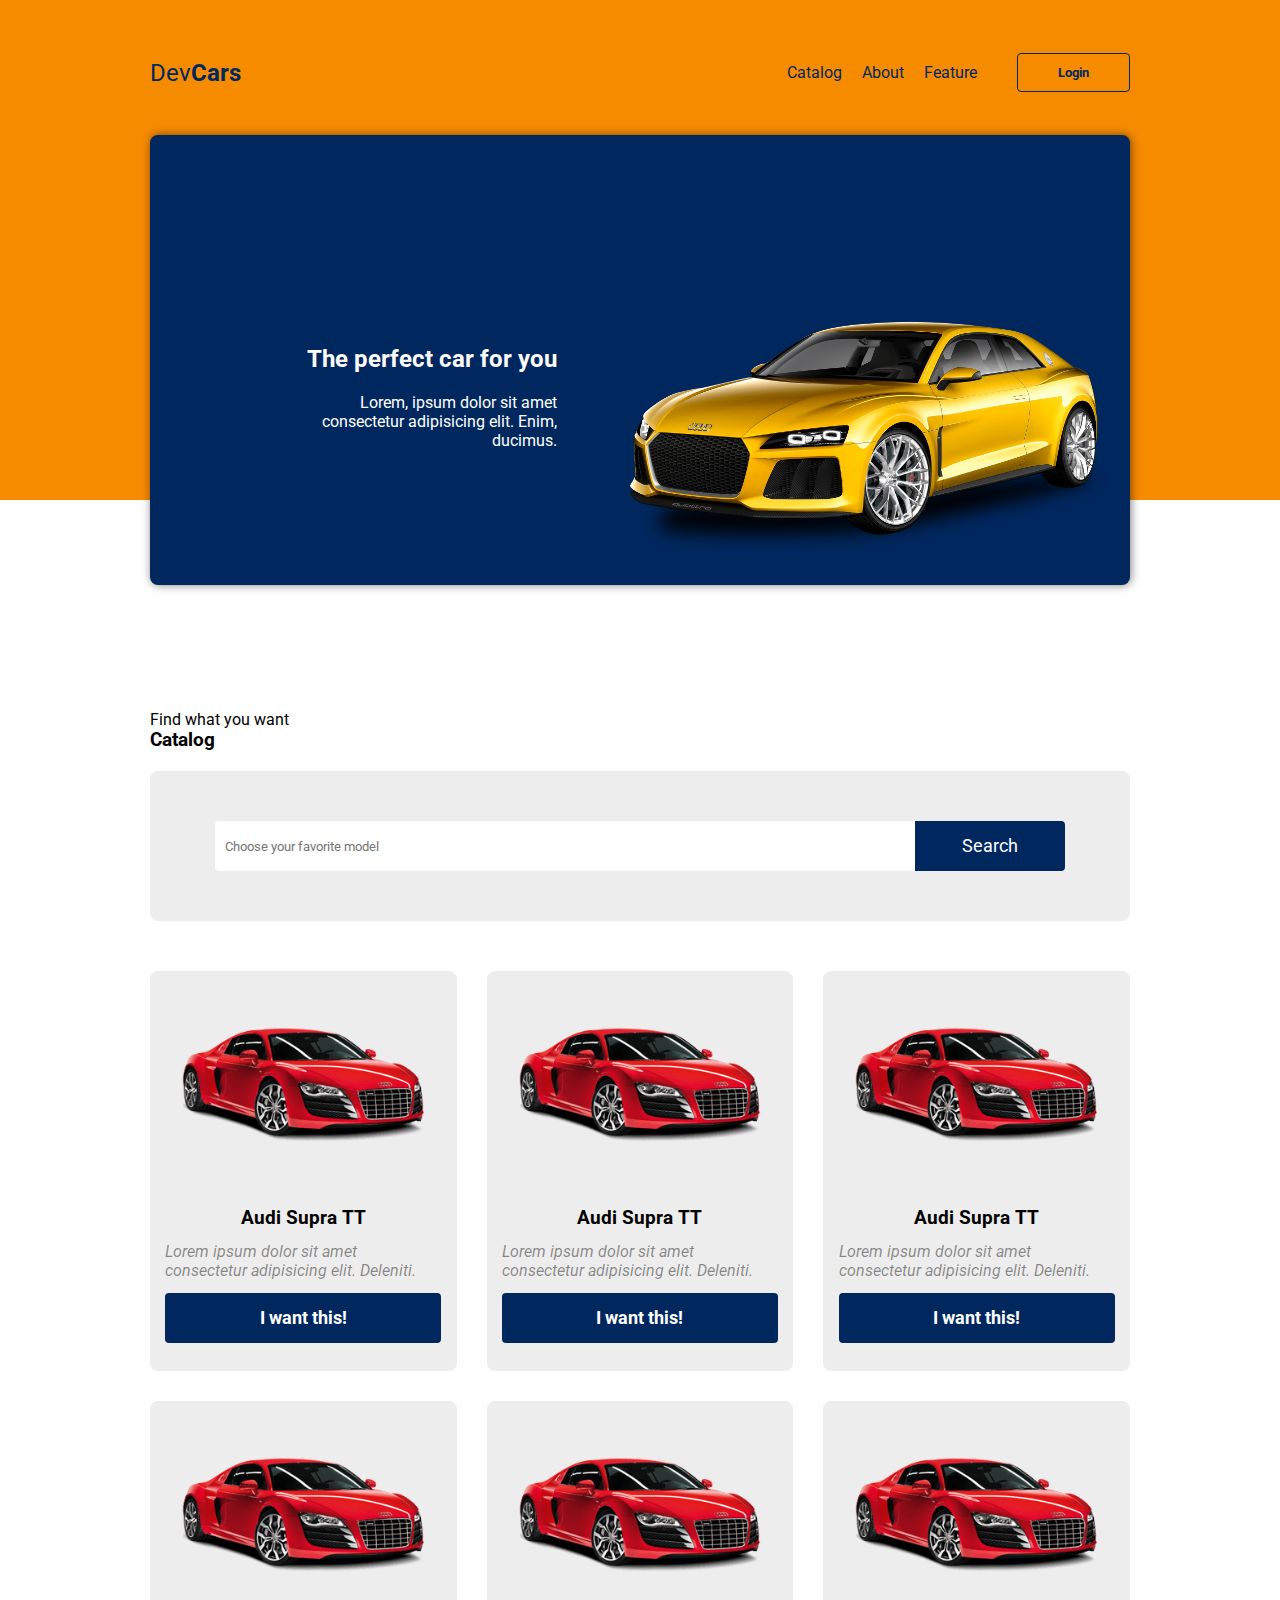
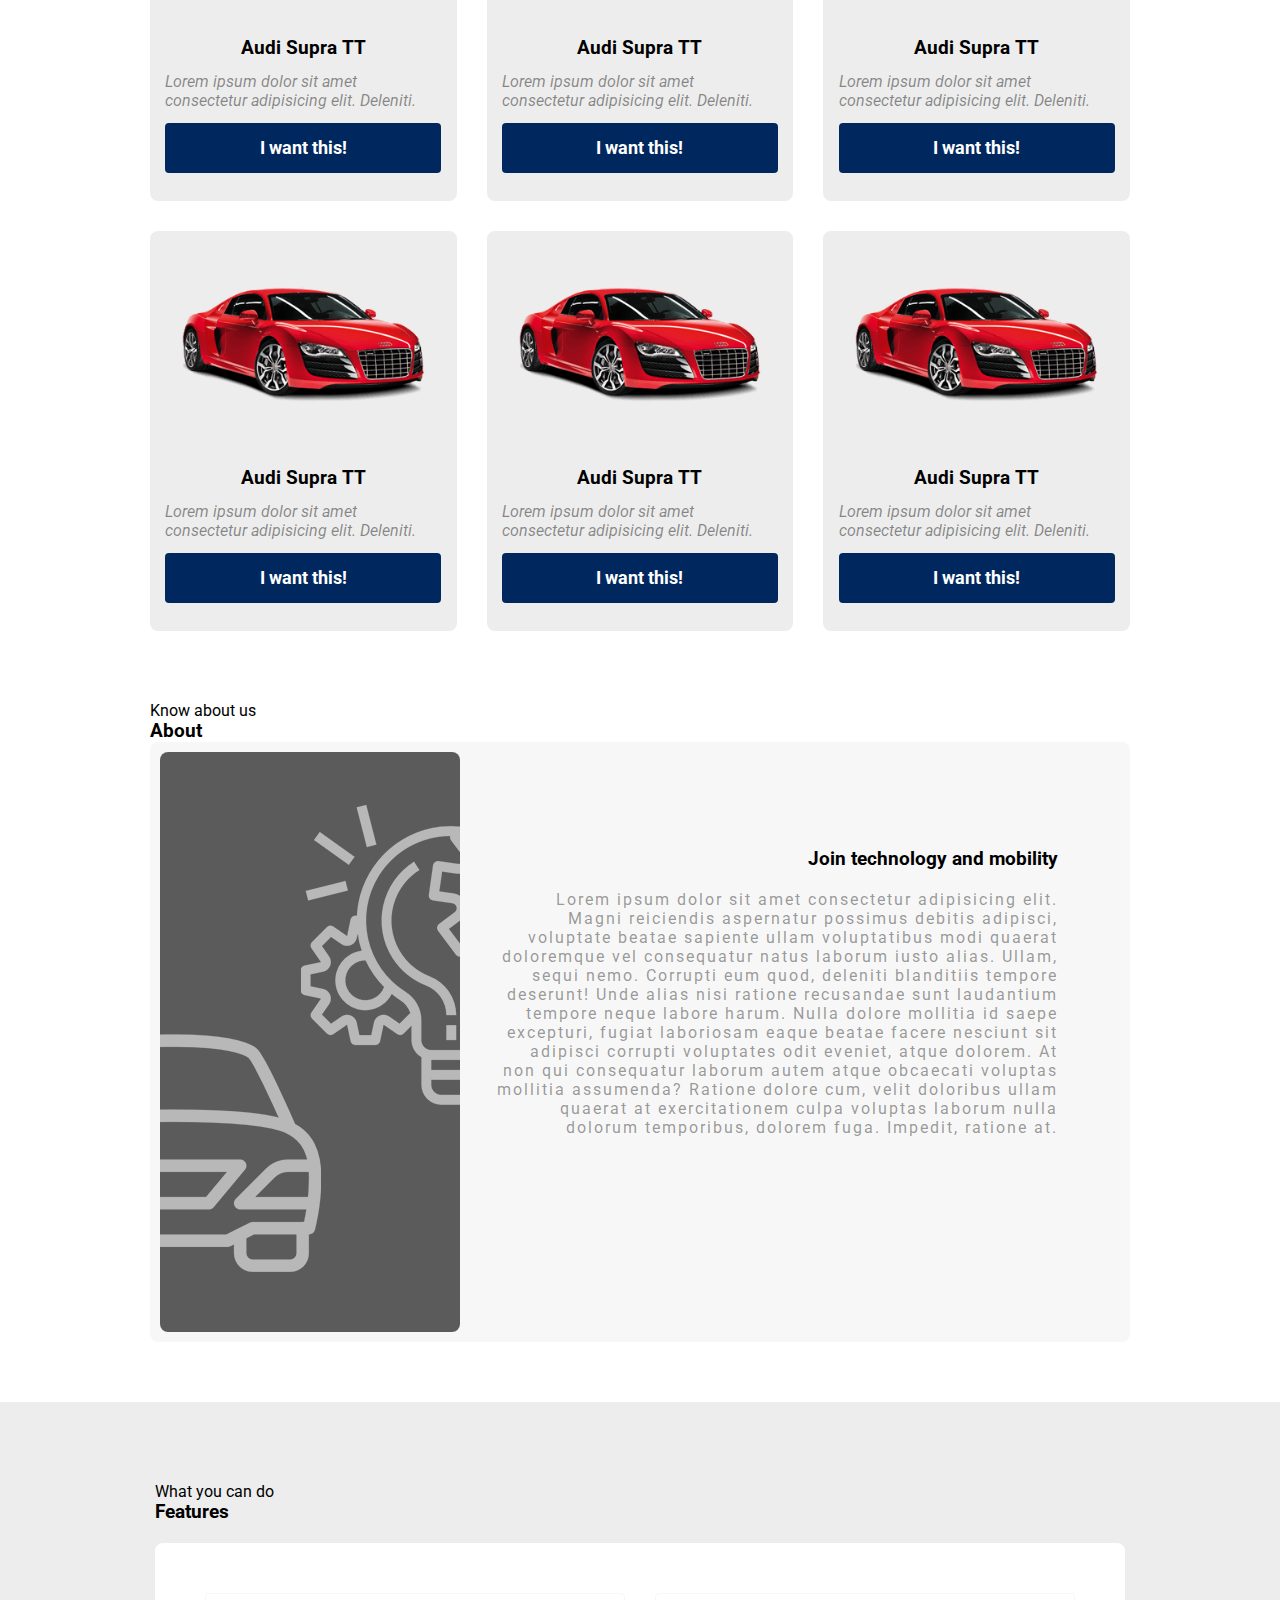
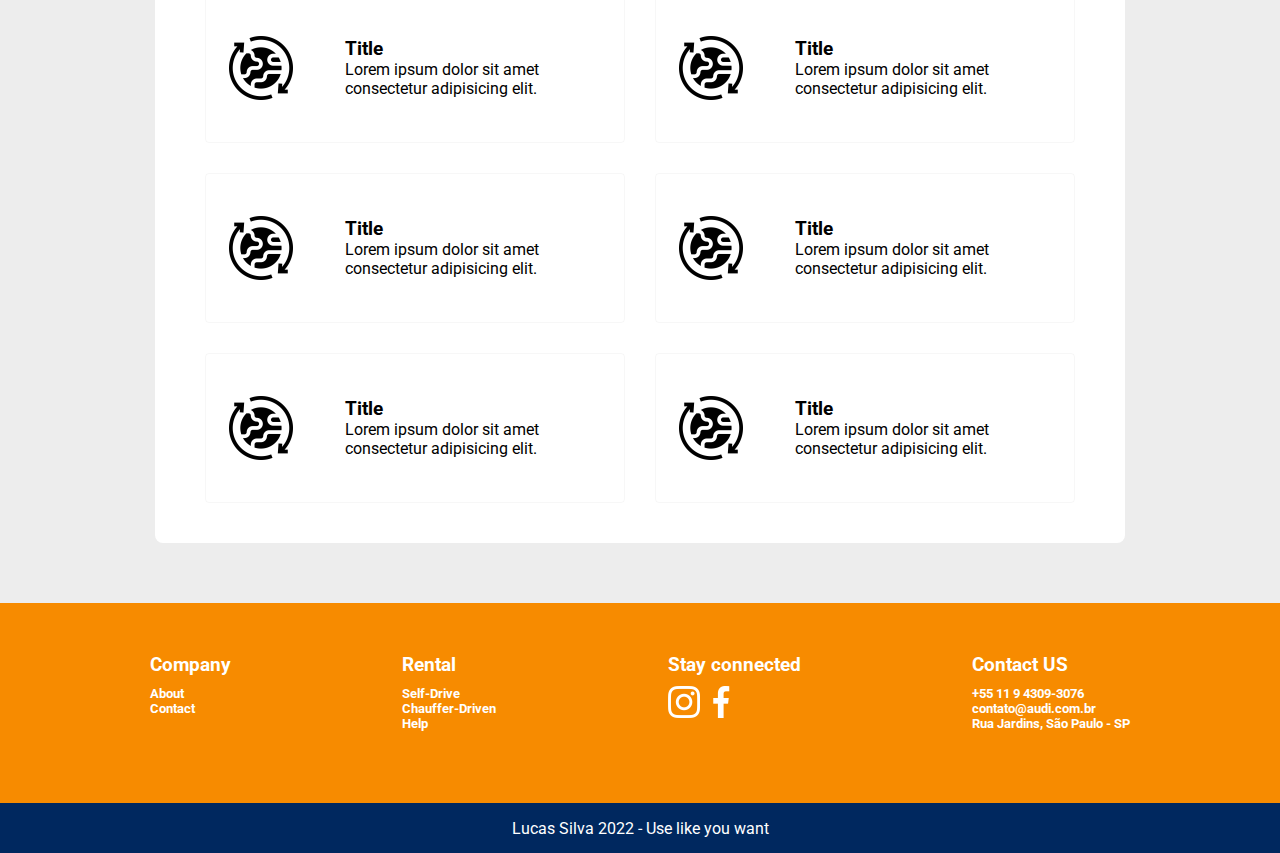
==== Cars/index.html @ 66afffa1 "Add files via upload" ====
<!DOCTYPE html>
<html lang="pt-br">
<head>
    <meta charset="UTF-8">
    <meta http-equiv="X-UA-Compatible" content="IE=edge">
    <meta name="viewport" content="width=device-width, initial-scale=1.0">
    <link rel="stylesheet" href="css/style.css">
    <title>Devcars</title>
</head>
<body>
    <header>
        <div class="content">
            <nav>
                <p class="brand">Dev<strong>Cars</strong></p>
                <ul>
                    <li><a href="#catalog">Catalog</a></li>
                    <li><a href="#about">About</a></li>
                    <li><a href="#feature">Feature</a></li>
                    <button>Login</button>
                </ul>
            </nav>
            <div class="header-block">
                <div class="text">
                    <h2>The perfect car for you</h2>
                    <p>Lorem, ipsum dolor sit amet consectetur adipisicing elit. Enim, ducimus.</p>
                </div>
                <img src="assets/car-header.png" alt="Car">
            </div>
        </div>
    </header>
        <section class="catalog" id="catalog">
            <div class="content">
                <div class="title-wrapper-catalog">
                    <p>Find what you want</p>
                    <h3>Catalog</h3>
                </div>
                <div class="filter-card">
                    <input type="text" class="search-input" placeholder="Choose your favorite model">
                    <button class="search-button">Search</button>
                </div>
                <div class="card-wrapper">
                    <div class="card-item">
                        <img src="assets/car-card.png" alt="Car">
                        <div class="card-content">
                            <h3>Audi Supra TT</h3>
                            <p>Lorem ipsum dolor sit amet consectetur adipisicing elit. Deleniti.</p>
                            <button type="button">I want this!</button>
                        </div>
                    </div>
                    <div class="card-item">
                        <img src="assets/car-card.png" alt="Car">
                        <div class="card-content">
                            <h3>Audi Supra TT</h3>
                            <p>Lorem ipsum dolor sit amet consectetur adipisicing elit. Deleniti.</p>
                            <button type="button">I want this!</button>
                        </div>
                    </div>
                    <div class="card-item">
                        <img src="assets/car-card.png" alt="Car">
                        <div class="card-content">
                            <h3>Audi Supra TT</h3>
                            <p>Lorem ipsum dolor sit amet consectetur adipisicing elit. Deleniti.</p>
                            <button type="button">I want this!</button>
                        </div>
                    </div>
                    <div class="card-item">
                        <img src="assets/car-card.png" alt="Car">
                        <div class="card-content">
                            <h3>Audi Supra TT</h3>
                            <p>Lorem ipsum dolor sit amet consectetur adipisicing elit. Deleniti.</p>
                            <button type="button">I want this!</button>
                        </div>
                    </div>
                    <div class="card-item">
                        <img src="assets/car-card.png" alt="Car">
                        <div class="card-content">
                            <h3>Audi Supra TT</h3>
                            <p>Lorem ipsum dolor sit amet consectetur adipisicing elit. Deleniti.</p>
                            <button type="button">I want this!</button>
                        </div>
                    </div>
                    <div class="card-item">
                        <img src="assets/car-card.png" alt="Car">
                        <div class="card-content">
                            <h3>Audi Supra TT</h3>
                            <p>Lorem ipsum dolor sit amet consectetur adipisicing elit. Deleniti.</p>
                            <button type="button">I want this!</button>
                        </div>
                    </div>
                    <div class="card-item">
                        <img src="assets/car-card.png" alt="Car">
                        <div class="card-content">
                            <h3>Audi Supra TT</h3>
                            <p>Lorem ipsum dolor sit amet consectetur adipisicing elit. Deleniti.</p>
                            <button type="button">I want this!</button>
                        </div>
                    </div>
                    <div class="card-item">
                        <img src="assets/car-card.png" alt="Car">
                        <div class="card-content">
                            <h3>Audi Supra TT</h3>
                            <p>Lorem ipsum dolor sit amet consectetur adipisicing elit. Deleniti.</p>
                            <button type="button">I want this!</button>
                        </div>
                    </div>
                    <div class="card-item">
                        <img src="assets/car-card.png" alt="Car">
                        <div class="card-content">
                            <h3>Audi Supra TT</h3>
                            <p>Lorem ipsum dolor sit amet consectetur adipisicing elit. Deleniti.</p>
                            <button type="button">I want this!</button>
                        </div>
                    </div>
                </div>
            </div>
        </section>

        <section class="about" id="about">
            <div class="content">
                <div class="title-wrapper-about">
                    <p>Know about us</p>
                    <h3>About</h3>
                </div>
                <div class="about-content">
                    <div class="left">
                        <img src="assets/about.png" alt="About">
                    </div>
                    <div class="right">
                        <h3>Join technology and mobility</h3>
                        <p>
                            Lorem ipsum dolor sit amet consectetur adipisicing elit. Magni reiciendis aspernatur possimus debitis adipisci, voluptate beatae sapiente ullam voluptatibus modi quaerat doloremque vel consequatur natus laborum iusto alias. Ullam, sequi nemo. Corrupti eum quod, deleniti blanditiis tempore deserunt! Unde alias nisi ratione recusandae sunt laudantium tempore neque labore harum. Nulla dolore mollitia id saepe excepturi, fugiat laboriosam eaque beatae facere nesciunt sit adipisci corrupti voluptates odit eveniet, atque dolorem. At non qui consequatur laborum autem atque obcaecati voluptas mollitia assumenda? Ratione dolore cum, velit doloribus ullam quaerat at exercitationem culpa voluptas laborum nulla dolorum temporibus, dolorem fuga. Impedit, ratione at.
                        </p>
                    </div>
                </div>
            </div>
        </section>

        <section class="features" id="features">
            <div class="content">
                <div class="title-wrapper-features">
                    <p>What you can do</p>
                    <h3>Features</h3>
                </div>
                <div class="feature-card-block">
                    <div class="feature-card-item">
                        <img src="assets/feature-planet.png" alt="Feature">
                        <div class="feature-text-content">
                            <h3>Title</h3>
                            <p>Lorem ipsum dolor sit amet consectetur adipisicing elit.</p>
                        </div>
                    </div>
                    <div class="feature-card-item">
                        <img src="assets/feature-planet.png" alt="Feature">
                        <div class="feature-text-content">
                            <h3>Title</h3>
                            <p>Lorem ipsum dolor sit amet consectetur adipisicing elit.</p>
                        </div>
                    </div>
                    <div class="feature-card-item">
                        <img src="assets/feature-planet.png" alt="Feature">
                        <div class="feature-text-content">
                            <h3>Title</h3>
                            <p>Lorem ipsum dolor sit amet consectetur adipisicing elit.</p>
                        </div>
                    </div>
                    <div class="feature-card-item">
                        <img src="assets/feature-planet.png" alt="Feature">
                        <div class="feature-text-content">
                            <h3>Title</h3>
                            <p>Lorem ipsum dolor sit amet consectetur adipisicing elit.</p>
                        </div>
                    </div>
                    <div class="feature-card-item">
                        <img src="assets/feature-planet.png" alt="Feature">
                        <div class="feature-text-content">
                            <h3>Title</h3>
                            <p>Lorem ipsum dolor sit amet consectetur adipisicing elit.</p>
                        </div>
                    </div>
                    <div class="feature-card-item">
                        <img src="assets/feature-planet.png" alt="Feature">
                        <div class="feature-text-content">
                            <h3>Title</h3>
                            <p>Lorem ipsum dolor sit amet consectetur adipisicing elit.</p>
                        </div>
                    </div>
                </div>
            </div>
        </section>

        <footer>
            <div class="main">
                <div class="content footer-links">
                    <div class="footer-company">
                        <h4>Company</h4>
                        <h6>About</h6>
                        <h6>Contact</h6>
                    </div>
                    <div class="footer-rental">
                        <h4>Rental</h4>
                        <h6>Self-Drive</h6>
                        <h6>Chauffer-Driven</h6>
                        <h6>Help</h6>
                    </div>
                    <div class="footer-social">
                        <h4>Stay connected</h4>
                        <div class="social-icons">
                            <img src="assets/instagram.png" alt="Instagram">
                            <img src="assets/facebook.png" alt="Facebook">
                        </div>
                    </div>
                    <div class="footer-contact">
                        <h4>Contact US</h4>
                        <h6>+55 11 9 4309-3076</h6>
                        <h6>contato@audi.com.br</h6>
                        <h6>Rua Jardins, São Paulo - SP</h6>
                    </div>
                </div>
            </div>
            <div class="last">
                Lucas Silva 2022 - Use like you want
            </div>
        </footer>
</body>
</html>
---- Cars/css/style.css ----
/* font importing */
@import url('https://fonts.googleapis.com/css2?family=Open+Sans:ital,wght@0,400;0,600;1,400&family=Roboto:wght@400;700&display=swap');

/* reset css */
* {
    margin: 0;
    padding: 0;
    box-sizing: border-box;
    outline: none;
    font-family: "Roboto", sans-serif;
}

:root {
    --orange: #f78b00;
    --blue: #00285f;
    --gray: #ededed;
}

html, body {
    width: 100%;
    
}

header {
    width: 100%;
    height: 500px;
    background: var(--orange);
}

.content {
    max-width: 1000px;
    min-width: 300px;
    margin: 0 auto;
    display: flex;
    flex-direction: column;
    padding: 10px;
}

nav {
    width: 100%;
    height: 125px;
    display: flex;
    flex-direction: row;
    align-items: center;
    justify-content: space-between;
}

.brand {
    font-size: 24px;
    color: var(--blue);
    cursor: pointer;
}

nav ul {
    display: flex;
    flex-direction: row;    
}

nav ul li {
    list-style: none;
    padding: 10px;
    cursor: pointer;
}

nav ul li a {
    text-decoration: none;
    color: var(--blue);
}

nav ul li a:hover {
    color: #00285f83;
}

nav ul button {
    border: 1px solid var(--blue);
    background: transparent;
    padding: 8px 40px;
    cursor: pointer;
    margin-left: 30px;
    color: var(--blue);
    font-weight: bold;
    border-radius: 4px;
    transition: .5s;
}

nav ul button:hover {
    background: var(--blue);
    color: #FFF;
}

.content .header-block {
    max-width: 1000px;
    min-width: 300px;
    height: 450px;
    background: var(--blue);
    border-radius: 8px;
    box-shadow: 1px 0px 10px 0px rgba(0, 0, 0, 0.5);
    -webkit-box-shadow: 1px 0px 10px 0px rgba(0, 0, 0, 0.5);
    -moz-box-shadow: 1px 0px 10px 0px rgba(0, 0, 0, 0.5);
    position: relative;
    z-index: 10;
    padding: 10px;
}

.header-block img {
    width: 50%;
    position: absolute;
    right: 2%;
    bottom: 2%;
}

.header-block .text {
    position: absolute;
    bottom: 30%;
    left: 15%;
}

.header-block .text h2 {
    color: #fff;
    margin-bottom: 20px;
    text-align: right;
    transform: translateX(-20px);
    transition: transform .5s;
}

.header-block .text p {
    max-width: 280px;
    color: #FFF;
    text-align: right;
    transform: translateX(-20px);
    transition: transform .4s;
}

/* Product Catalog */

section .catalog {
    width: 100vw;
    padding: 100px;
}

section .filter-card {
    width: 980px;
    height: 150px;
    background-color: var(--gray);
    border-radius: 8px;
    margin: 0 auto;
    display: flex;
    flex-direction: row;
    align-items: center;
    justify-content: center;
}

.search-input {
    width: 700px;
    height: 50px;
    border: none;
    border-radius: 4px 0px 0px 4px;
    text-indent: 10px;
}

.search-button {
    width: 150px;
    height: 50px;
    border-radius: 0px 4px 4px 0px;
    border: none;
    background-color: var(--blue);
    color: #FFF;
    cursor: pointer;
    font-size: 1.1em;
    transition: .3s ease;
}

.search-button:hover {
    background-color: #dedede;
    color: var(--blue);
}

.title-wrapper-catalog {
    margin-top: 200px;
    padding-bottom: 20px;
}

section .card-wrapper {
    max-width: 1000px;
    height: 100%;
    display: grid;
    grid-template-columns: repeat(auto-fill, minmax(270px, 1fr));
    grid-gap: 30px;
    padding-top: 50px;
}

section .card-item {
    height: 400px;
    background: var(--gray);
    border-radius: 8px;
    display: flex;
    flex-direction: column;
    align-items: center;
    justify-content: space-around;
}

.card-content {
    height: 40%;
    display: flex;
    flex-direction: column;
    align-items: center;
    justify-content: space-around;
}

.card-item img {
    width: 85%;
}

.card-item img:hover {
    transform: scale(1.1);
    transition: .2s;
}

.card-item h4 {
    width: 90%;
}

.card-item p {
    width: 90%;
    font-style: italic;
    color: #00000070;
}

.card-item button {
    width: 90%;
    padding: 15px 0px;
    border: none;
    background-color: var(--blue);
    border-radius: 4px;
    color: #FFF;
    font-weight: bold;
    font-size: 1.1em;
    cursor: pointer;
    transition: .3s ease;
    margin-bottom: 10px;
}

.card-item button:hover {
    background: #dedede;
    color: var(--blue);
}

/* About */

.about {
    width: 100%;
    height: 100%;
    display: flex;
    align-items: center;
    justify-content: center;
    padding: 50px 10px;
}

.about-content {
    max-width: 1000px;
    min-width: 300px;
    height: 600px;
    background: #dedede3b;
    margin: 0 auto;
    border-radius: 8px;
    z-index: 10;
    padding: 10px;
    display: flex;
    flex-direction: row;
    align-items: center;
    justify-content: space-between;
}

.left {
    width: 25%;
    min-width: 300px;
    height: 100%;
    background: #000000a1;
    border-radius: 8px;
}

.right {
    width: 65%;
    height: 100%;
    display: flex;
    flex-direction: column;
    align-items: flex-start;
    justify-content: flex-start;
    padding-top: 10%;
}

.right h3 {
    text-align: right;
    width: 90%;
    margin-bottom: 20px;
}

.right p {
    max-width: 90%;
    font-size: 1em;
    letter-spacing: 2px;
    text-align: right;
    color: rgba(0, 0, 0, 0.4);
}

/* Features */

.features {
    width: 100%;
    height: 100%;
    background: var(--gray);
    display: flex;
    align-items: center;
    justify-content: center;
    padding: 50px 0px;
}

.title-wrapper-features {
    padding: 20px 0px;
}

.feature-card-block {
    max-width: 1000px;
    min-width: 300px;
    height: 600px;
    background: #fff;
    margin: 0 auto;
    border-radius: 8px;
    z-index: 10;
    padding: 50px;
    display: grid;
    grid-template-columns: repeat(auto-fill, minmax(420px, 1fr));
    grid-gap: 30px;
}

.feature-card-block img:hover {
    transform: scale(1.1);
    transition: .2s;
}

.feature-card-item {
    max-width: 420px;
    height: 150px;
    display: flex;
    flex-direction: row;
    align-items: center;
    justify-content: space-around;
    border: 1px solid #dedede3b;
    border-radius: 4px;
}

.feature-text-content {
    max-width: 60%;
    margin: 5px;
}

.feature-card-item img {
    width: 64px;
    height: 64px;
}

/* Footer */

footer {
    width: 100%;
    height: 250px;
}

footer .main {
    width: 100%;
    height: 200px;
    background: var(--orange);
    padding: 20px 10px;
}

.footer-links {
    max-width: 1000px;
    min-width: 300px;
    display: flex;
    flex-direction: row;
    justify-content: space-between;
    margin-top: 20px;
}

.footer-company,
.footer-rental,
.footer-contact,
.footer-social {
    color: #fff;
    height: 100%;
    min-height: 100px;
    font-size: 1.2em;
}

.footer-links h4 {
    margin-bottom: 10px;
}

.footer-links {
    margin-bottom: 8px;
}

.main .footer-social img {
    width: 32px;
    height: 32px;
    cursor: pointer;
}

footer .last {
    width: 100%;
    height: 50px;
    background: var(--blue);
    color: #FFF;
    display: flex;
    align-items: center;
    justify-content: center;
}

/* Responsive adjustmentes */

@media (max-width: 576px) {
    nav ul li {
        display: none;
    }

    .header-block img {
        width: 80%;
        position: absolute;
        right: 10%;
        top: 25%;
    }

    .header-block .text {
        position: absolute;
        bottom: 10%;
        left: 15%;
    }
    
    .title-wrapper-catalog {
        margin-top: 130px;
    }

    section .filter-card {
        width: 390px;
        padding: 0px 10px;
    }

    .search-input {
        max-width: 700px;
        min-width: 240px;
    }

    .search-button {
        max-width: 150px;
        min-width: 80px;
    }
    
    .about {
        margin-top: 5px;
    }

    .title-wrapper-about {
        margin-bottom: 20px;
    }

    .about-content {
        flex-direction: column;
        height: 100%;
    }
    
    .left {
        display: none;
    }

    .right {
        height: 90%;
    }

    .right h3 {
        width: 100%;
        margin: 0;
        text-align: center;
        margin-bottom: 20px;
    }

    .right p {
        width: 100%;
        margin: 0px;
        text-align: left;
        line-height: 25px;
    }

    .features {
        height: 100%;
    }

    .feature-card-block {
        height: 100%;
        display: flex;
        flex-direction: column;
    }

    footer {
        height: 100%;
    }

    footer .main {
        height: 100%;
    }

    .footer-links {
        flex-direction: column;
        padding-left: 10%;
    }
}
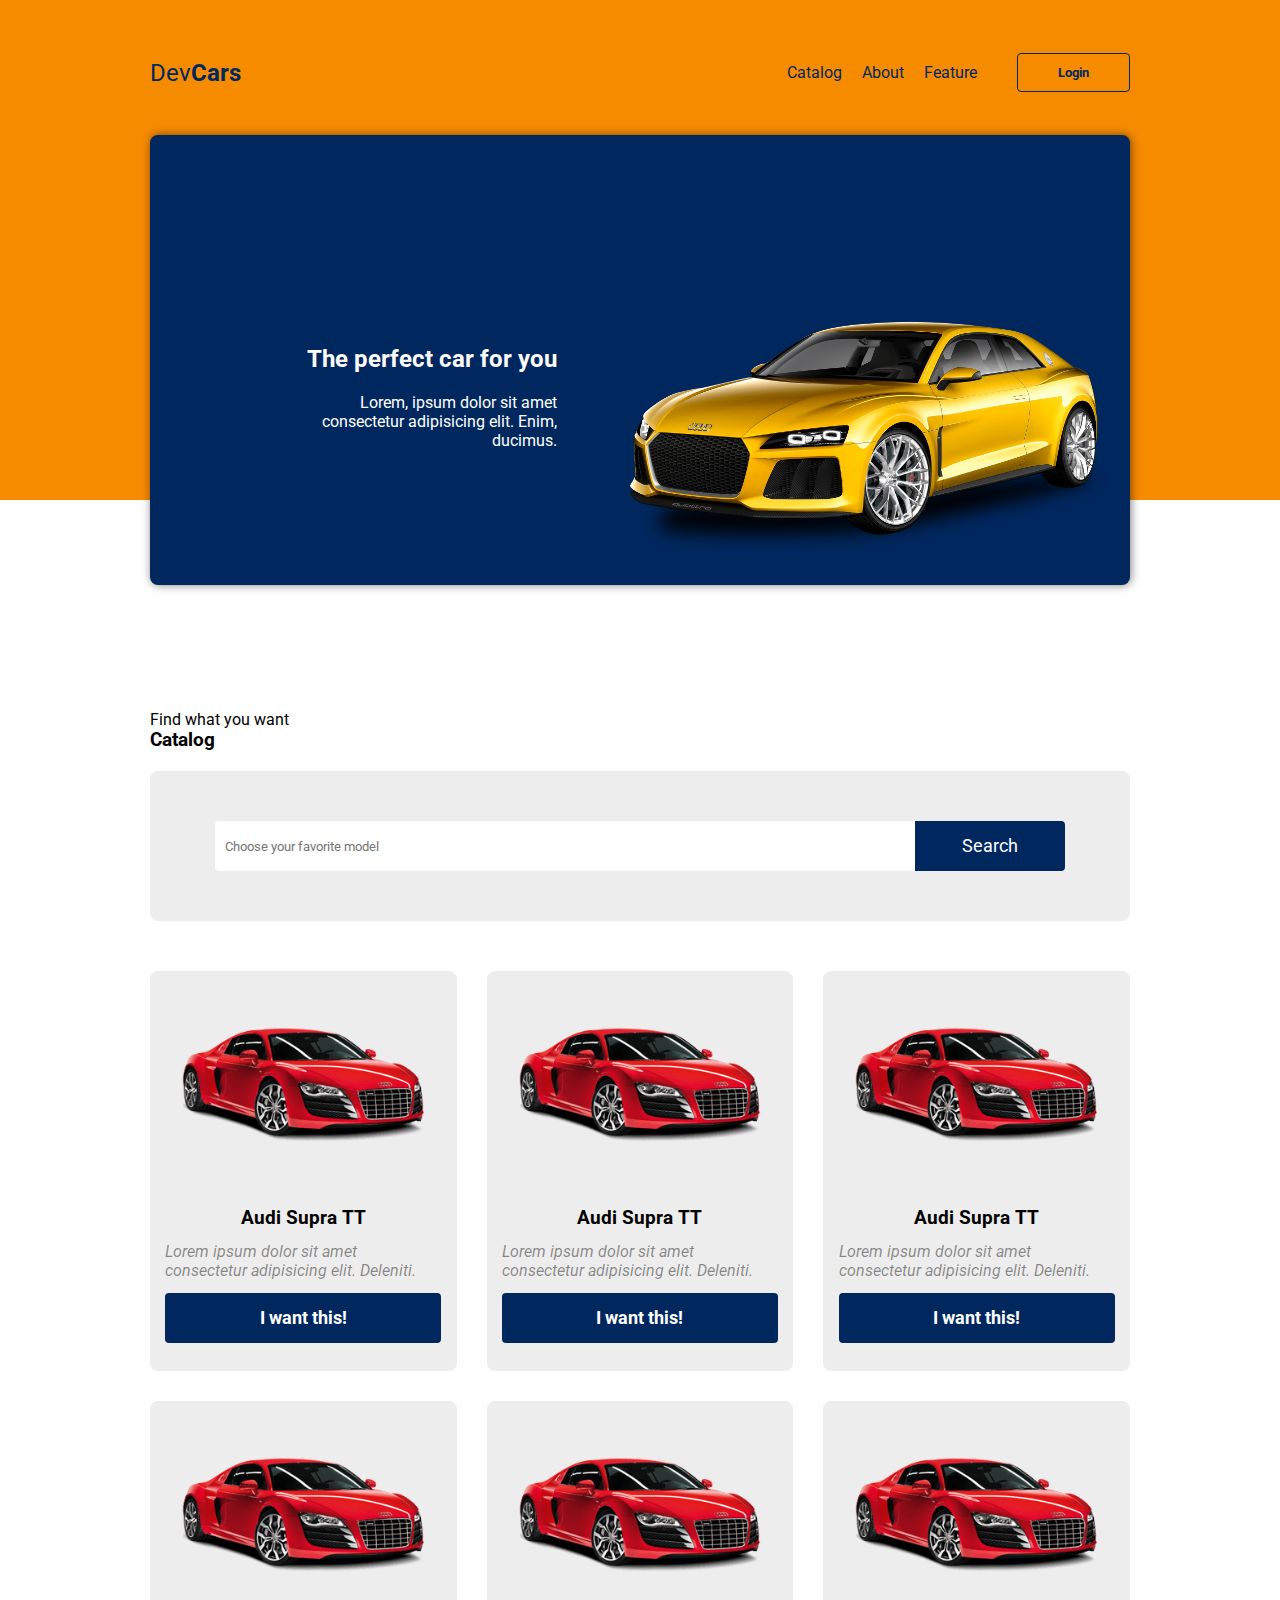
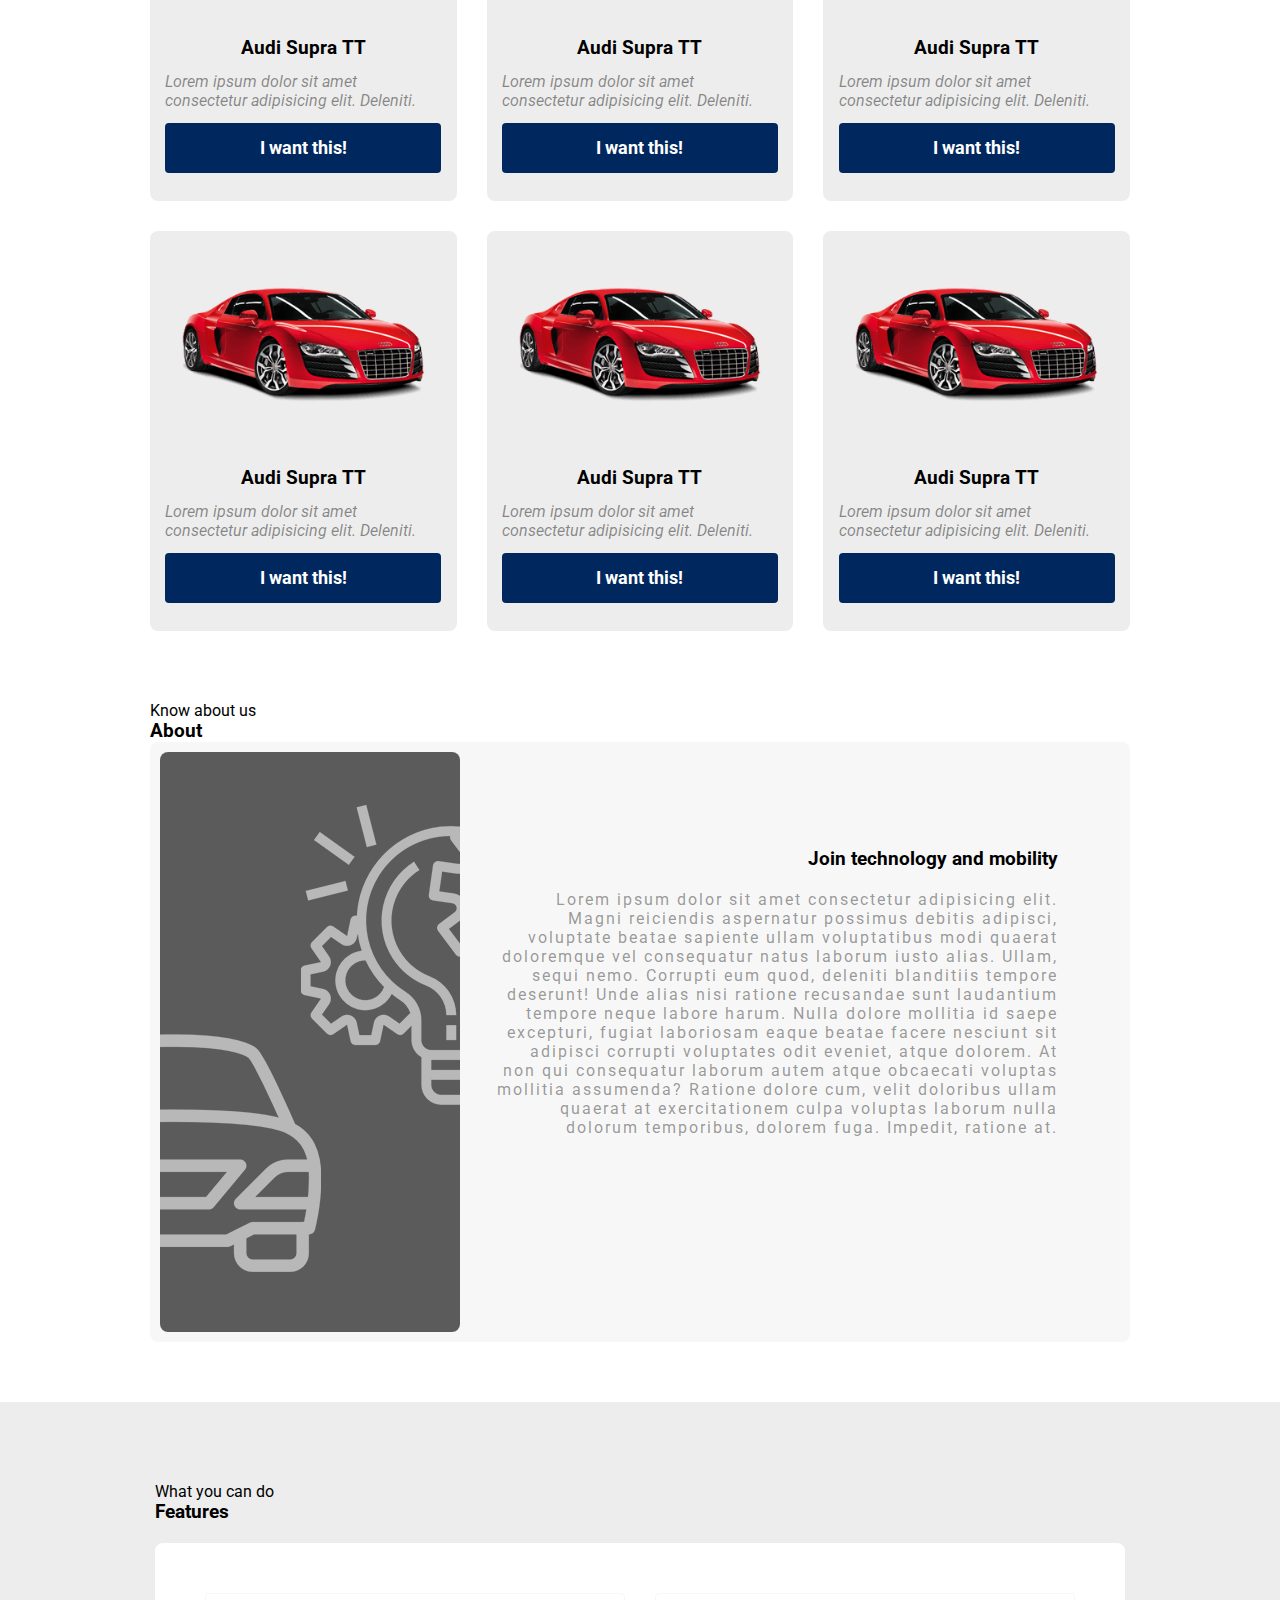
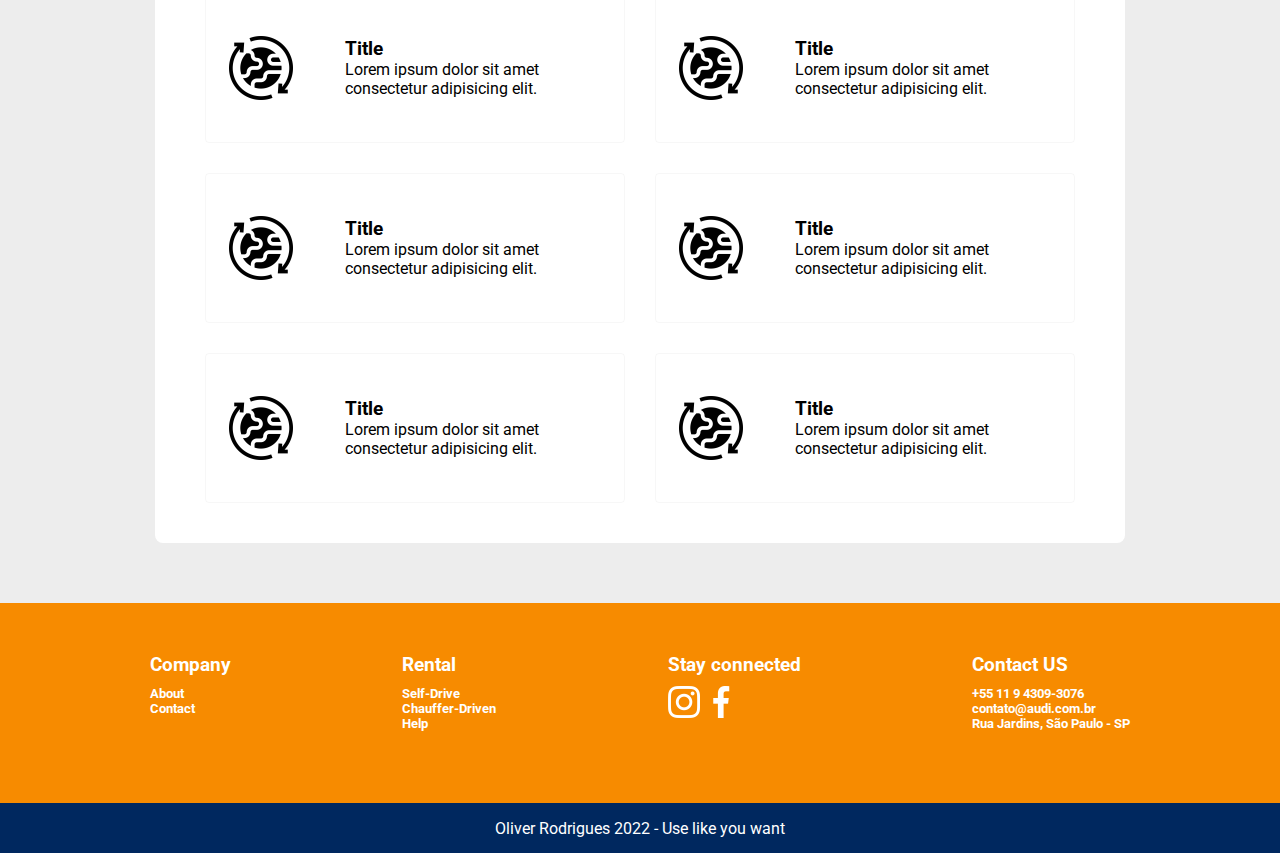
==== commit 060dbf11: "Update index.html" ====
--- a/Cars/index.html
+++ b/Cars/index.html
@@ -218,8 +218,8 @@
                 </div>
             </div>
             <div class="last">
-                Lucas Silva 2022 - Use like you want
+                Oliver Rodrigues 2022 - Use like you want
             </div>
         </footer>
 </body>
-</html>+</html>
